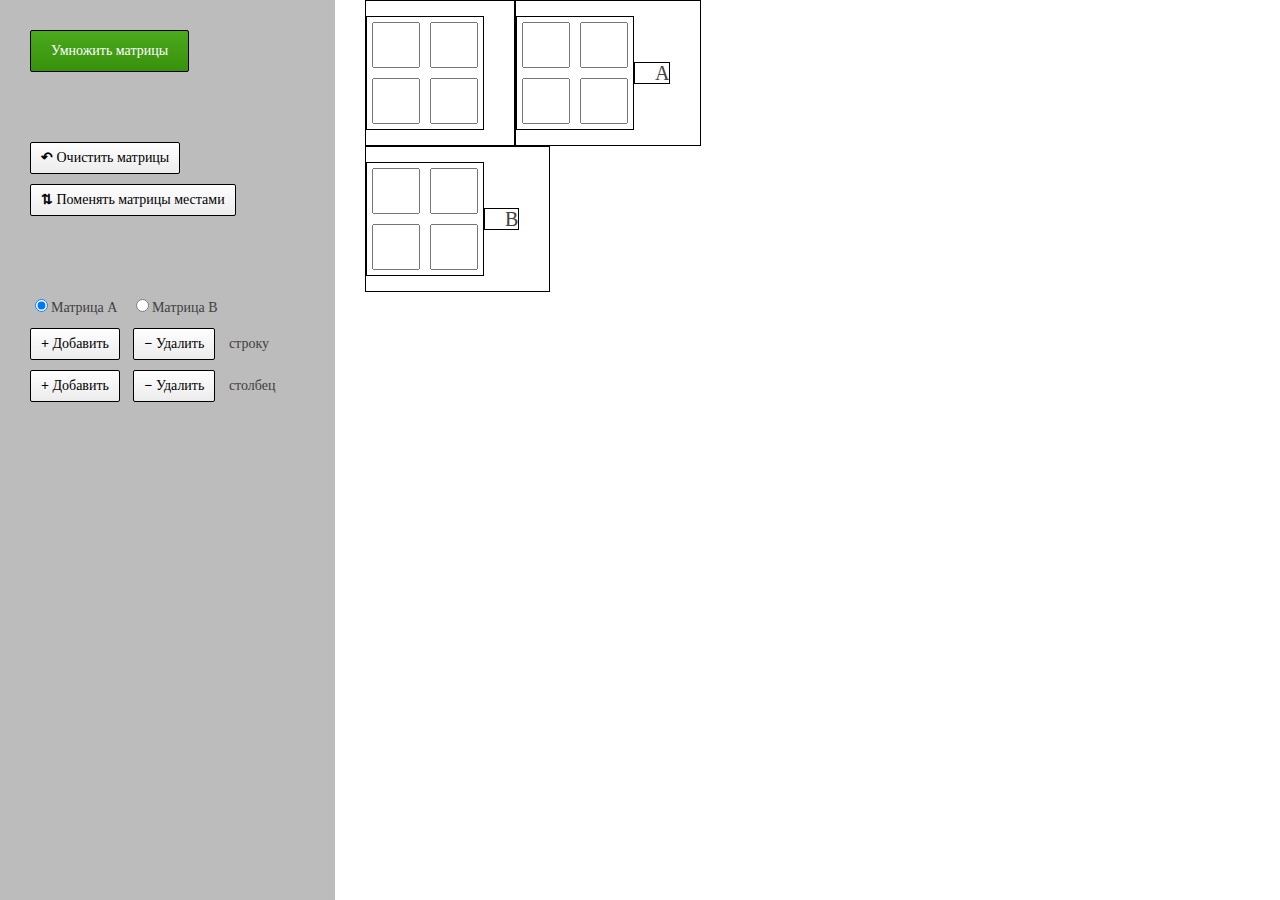
==== index.html @ a267a3c2 "init" ====
<!DOCTYPE html>
<!-- Версия 3 Javascript-->
<html>

<head>
    <link rel="stylesheet" href="styles/index.css">
    <script src="scripts/index.js"></script>
    <meta charset="utf-8">
</head>

<body>

<div class="page">
    <div class="matrix-menu
        matrix-menu--passive
        matrix-menu--active
        matrix-menu--error">
        <div class="matrix-menu__block">
        <button id="btn_1" class="matrix-menu__btn--result" onclick="result()">Умножить матрицы</button>
        </div>
        <div class="matrix-menu__block">
            <button id="btn_2" class="matrix-menu__btn"><b>&#8630;</b> Очистить матрицы</button>
            <br><button id="btn_3" class="matrix-menu__btn"><b>&#8645;</b> Поменять матрицы местами</button>
        </div>

        <div class="matrix-menu__block">
            <div class="matrix-menu__title"><label><input type="radio" name="matrix" value="A" checked>Матрица A</label></div>
            <div class="matrix-menu__title"><label><input type="radio" name="matrix" value="B">Матрица B</label></div>
            <br><button id="btn_4" class="matrix-menu__btn"><b>&plus;</b> Добавить</button>
            <button id="btn_5" class="matrix-menu__btn"><b>&minus;</b> Удалить</button>
            <div class="matrix-menu__title">строку</div>
            <br><button id="btn_6" class="matrix-menu__btn"><b>&plus;</b> Добавить</button>
            <button id="btn_7" class="matrix-menu__btn"><b>&minus;</b> Удалить</button>
            <div class="matrix-menu__title">столбец</div>
        </div>
    </div>

    <div class="matrix-list">
        <div class="matrix-conteiner matrix-conteiner--C">
            <div id="blck_C" class="matrix matrix--C">
                <input class="matrix-item__num" type="text"><input class="matrix-item__num" type="text">
                <br><input class="matrix-item__num" type="text"><input class="matrix-item__num" type="text"></div>
        </div>
        <div class="matrix-conteiner matrix-conteiner--A">
            <div id="blck_A" class="matrix matrix--A">
                <input class="matrix-item__num" type="text"><input class="matrix-item__num" type="text">
                <br><input class="matrix-item__num" type="text"><input class="matrix-item__num" type="text"></div>
            <div class="matrix-title">A</div>
        </div>
        <br><div class="matrix-conteiner matrix-conteiner--B">
            <div id="blck_B" class="matrix matrix--B">
                <input class="matrix-item__num" type="text"><input class="matrix-item__num" type="text">
                <br><input class="matrix-item__num" type="text"><input class="matrix-item__num" type="text"></div>
            <div class="matrix-title">B</div>
        </div>
    </div>
</div>

</body>
</html>
---- styles/index.css ----
body
{
    background: white;
    font:14px "Segoe UI";
    color: #404040;
    line-height: 20px;
    width: 100%;
    height: 100%;
    margin: 0;
}

.page{

}

.matrix-menu
{
    display: inline-block;
    position:absolute;
    top: 0;
    left: 0;
    width: 335px;
    height: 100%;
}
/*
.matrix-menu--active
{
    background: #5199db;
}
.matrix-menu--error
{
    background: #f6c1c0;
}
*/
.matrix-menu--passive
{
    background: #bcbcbc;
}

.matrix-menu__block
{
    padding: 30px 30px 40px 30px;
}

.matrix-menu__btn
{
    display: inline-block;
    border: 1px solid black;
    background-color: #f2f2f2;
    padding: 5px 10px;
    border-radius: 2px;
    margin-bottom: 10px;
    margin-right: 10px;
    background: linear-gradient(to bottom, #fefefe, #ececec);
    font:14px "Segoe UI";
    line-height: 20px;
}

.matrix-menu__btn--result
{
    display: inline-block;
    border: 1px solid black;
    background-color: #f2f2f2;
    background: linear-gradient(to bottom, #4ba91d, #38920c);
    padding: 10px 20px;
    border-radius: 2px;
    color: white;
    font:14px "Segoe UI";
    line-height: 20px;
}

.matrix-menu__title
{
    display: inline-block;
    padding-right: 10px;
    padding-bottom: 10px;
}

.matrix-menu__btn:hover
{
    background: #dfdfdf;
    background: linear-gradient(to bottom, #f2f2f2, #dfdfdf);
}

.matrix-menu__btn--result:hover
{
    background: #317f0b;
    background: linear-gradient(to bottom, #3b8d13, #317f0b);
}

.matrix-menu__btn:active
{
    background: #d9d9d9;
    border: 1px solid black;
}

.matrix-menu__btn--result:active
{
    background: #30760d;
    border: 1px solid black;
}

.matrix-menu__btn:focus,
.matrix-menu__btn--result:focus
{
    border:1px solid #5199db;
}


.matrix-list
{
    position:absolute;
    display: inline-block;
    left: 365px;
    font-size: 0;
}
.matrix-conteiner
{
    display: inline-block;
    padding: 15px 30px 15px 0;
    border: 1px solid black;
    line-height: 1;
}

.matrix-conteiner--C
{
}

.matrix-conteiner--A
{

}

.matrix-conteiner--B
{

}

.matrix-item__num
{
    line-height: 40px;
    width:40px;
    margin: 5px;
}

.matrix
{
    display: inline-block;
    border: 1px solid black;
    font-size: 0px;
    vertical-align: middle;
}

.matrix-title
{
    display: inline-block;
    border: 1px solid black;
    font-size: 20px;
    padding-left: 20px;
    vertical-align: middle;
}
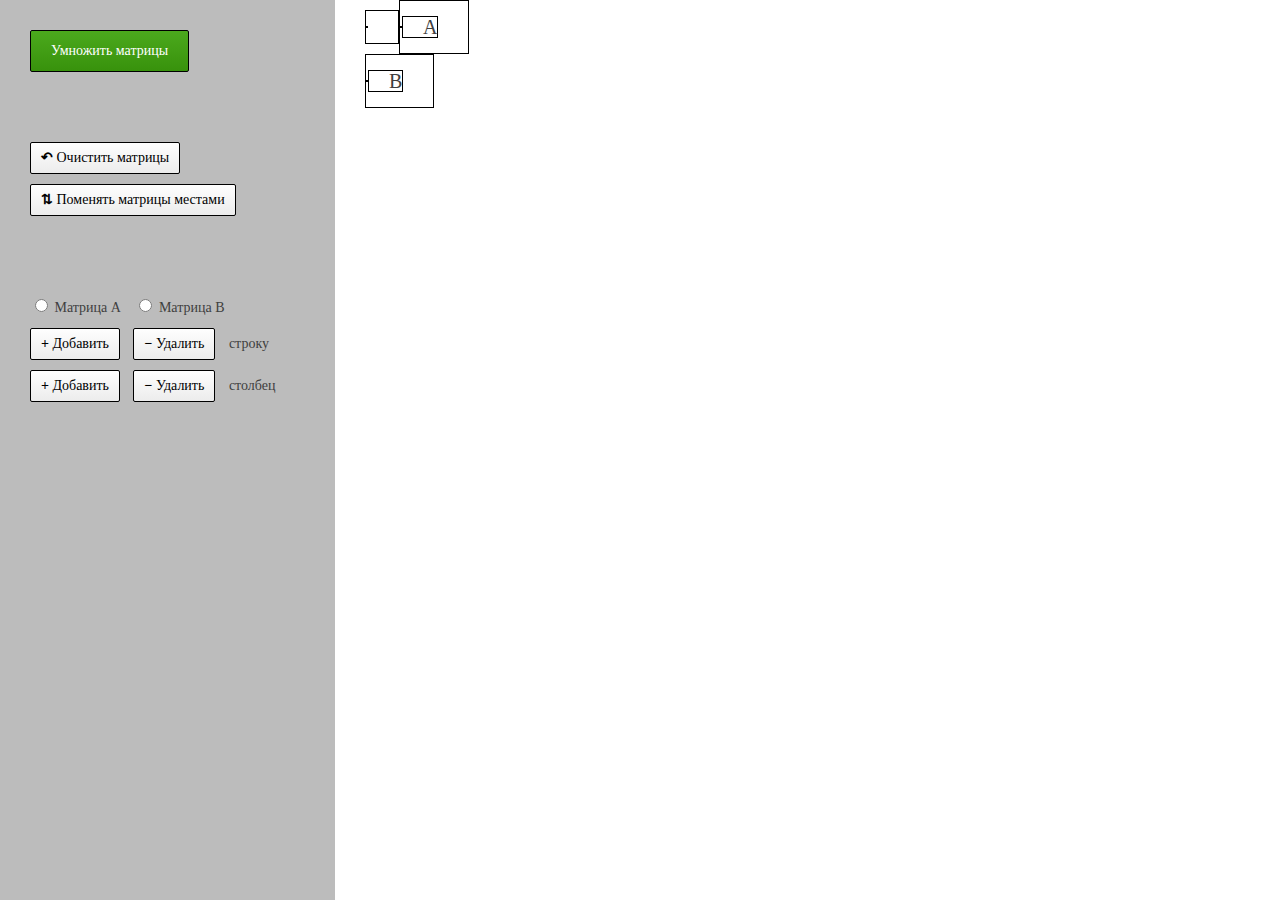
==== commit 40ed65da: "Очищены блоки матриц, Добавлены действия для кнопок Добавить и Удалить, Добавлена обработка смены ра" ====
--- a/index.html
+++ b/index.html
@@ -1,10 +1,8 @@
 <!DOCTYPE html>
-<!-- Версия 3 Javascript-->
 <html>
 
 <head>
     <link rel="stylesheet" href="styles/index.css">
-    <script src="scripts/index.js"></script>
     <meta charset="utf-8">
 </head>
 
@@ -24,37 +22,46 @@
         </div>
 
         <div class="matrix-menu__block">
-            <div class="matrix-menu__title"><label><input type="radio" name="matrix" value="A" checked>Матрица A</label></div>
-            <div class="matrix-menu__title"><label><input type="radio" name="matrix" value="B">Матрица B</label></div>
-            <br><button id="btn_4" class="matrix-menu__btn"><b>&plus;</b> Добавить</button>
-            <button id="btn_5" class="matrix-menu__btn"><b>&minus;</b> Удалить</button>
+            <div class="matrix-menu__title">
+                <label>
+                    <input type="radio" name="chmatrix" value="matrixA" onclick="app.changeCurrentActiveMatrixHandler(this)">
+                    Матрица A
+                </label>
+            </div>
+            <div class="matrix-menu__title">
+                <label>
+                    <input type="radio" name="chmatrix" value="matrixB" onclick="app.changeCurrentActiveMatrixHandler(this)">
+                    Матрица B
+                </label>
+            </div>
+            <br>
+            <button id="btn_4" class="matrix-menu__btn" onclick="app.currentActiveMatrix.addRow()"><b>&plus;</b> Добавить</button>
+            <button id="btn_5" class="matrix-menu__btn" onclick="app.currentActiveMatrix.delRow()"><b>&minus;</b> Удалить</button>
             <div class="matrix-menu__title">строку</div>
-            <br><button id="btn_6" class="matrix-menu__btn"><b>&plus;</b> Добавить</button>
-            <button id="btn_7" class="matrix-menu__btn"><b>&minus;</b> Удалить</button>
+            <br>
+            <button id="btn_6" class="matrix-menu__btn" onclick="app.currentActiveMatrix.addCol()"><b>&plus;</b> Добавить</button>
+            <button id="btn_7" class="matrix-menu__btn" onclick="app.currentActiveMatrix.delCol()"><b>&minus;</b> Удалить</button>
             <div class="matrix-menu__title">столбец</div>
         </div>
     </div>
 
     <div class="matrix-list">
         <div class="matrix-conteiner matrix-conteiner--C">
-            <div id="blck_C" class="matrix matrix--C">
-                <input class="matrix-item__num" type="text"><input class="matrix-item__num" type="text">
-                <br><input class="matrix-item__num" type="text"><input class="matrix-item__num" type="text"></div>
+            <div id="blck_C" class="matrix matrix--C"></div>
         </div>
         <div class="matrix-conteiner matrix-conteiner--A">
-            <div id="blck_A" class="matrix matrix--A">
-                <input class="matrix-item__num" type="text"><input class="matrix-item__num" type="text">
-                <br><input class="matrix-item__num" type="text"><input class="matrix-item__num" type="text"></div>
+            <div id="blck_A" class="matrix matrix--A"></div>
             <div class="matrix-title">A</div>
         </div>
         <br><div class="matrix-conteiner matrix-conteiner--B">
-            <div id="blck_B" class="matrix matrix--B">
-                <input class="matrix-item__num" type="text"><input class="matrix-item__num" type="text">
-                <br><input class="matrix-item__num" type="text"><input class="matrix-item__num" type="text"></div>
+            <div id="blck_B" class="matrix matrix--B"></div>
             <div class="matrix-title">B</div>
         </div>
     </div>
 </div>
 
+<script src="scripts/viewmodels/matrix.js"></script>
+<script src="scripts/viewmodels/application.js"></script>
+<script src="scripts/index.js"></script>
 </body>
 </html>
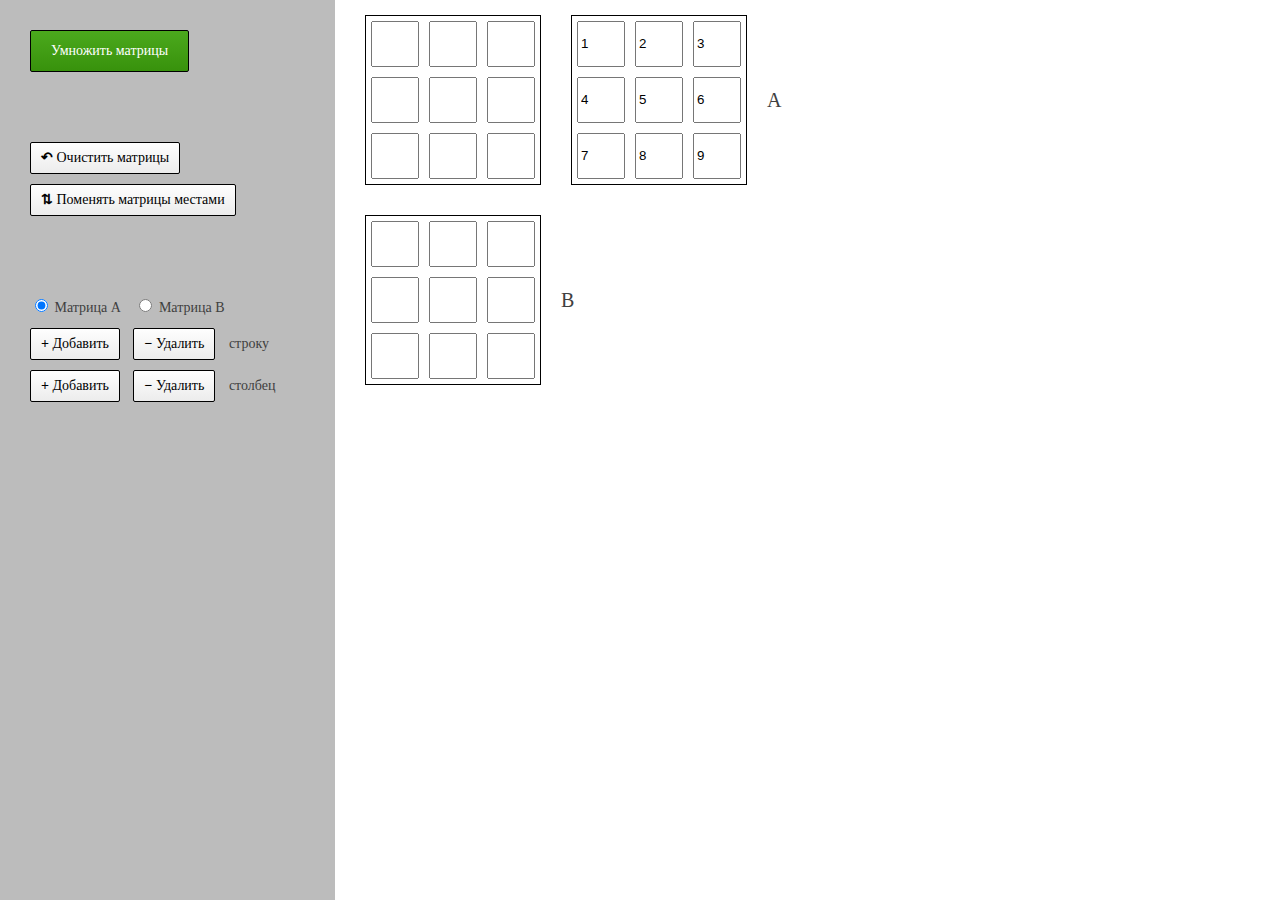
==== commit 735a1c3e: "Добавлены события онклик дли кнопок Умножение и Очистка мариц" ====
--- a/index.html
+++ b/index.html
@@ -14,10 +14,10 @@
         matrix-menu--active
         matrix-menu--error">
         <div class="matrix-menu__block">
-        <button id="btn_1" class="matrix-menu__btn--result" onclick="result()">Умножить матрицы</button>
+        <button id="btn_1" class="matrix-menu__btn--result" onclick="app.btnMultMatrixHandler()">Умножить матрицы</button>
         </div>
         <div class="matrix-menu__block">
-            <button id="btn_2" class="matrix-menu__btn"><b>&#8630;</b> Очистить матрицы</button>
+            <button id="btn_2" class="matrix-menu__btn" onclick="app.btnClearMatrix()"><b>&#8630;</b> Очистить матрицы</button>
             <br><button id="btn_3" class="matrix-menu__btn"><b>&#8645;</b> Поменять матрицы местами</button>
         </div>
 
--- a/styles/index.css
+++ b/styles/index.css
@@ -118,7 +118,6 @@
 {
     display: inline-block;
     padding: 15px 30px 15px 0;
-    border: 1px solid black;
     line-height: 1;
 }
 
@@ -154,7 +153,6 @@
 .matrix-title
 {
     display: inline-block;
-    border: 1px solid black;
     font-size: 20px;
     padding-left: 20px;
     vertical-align: middle;
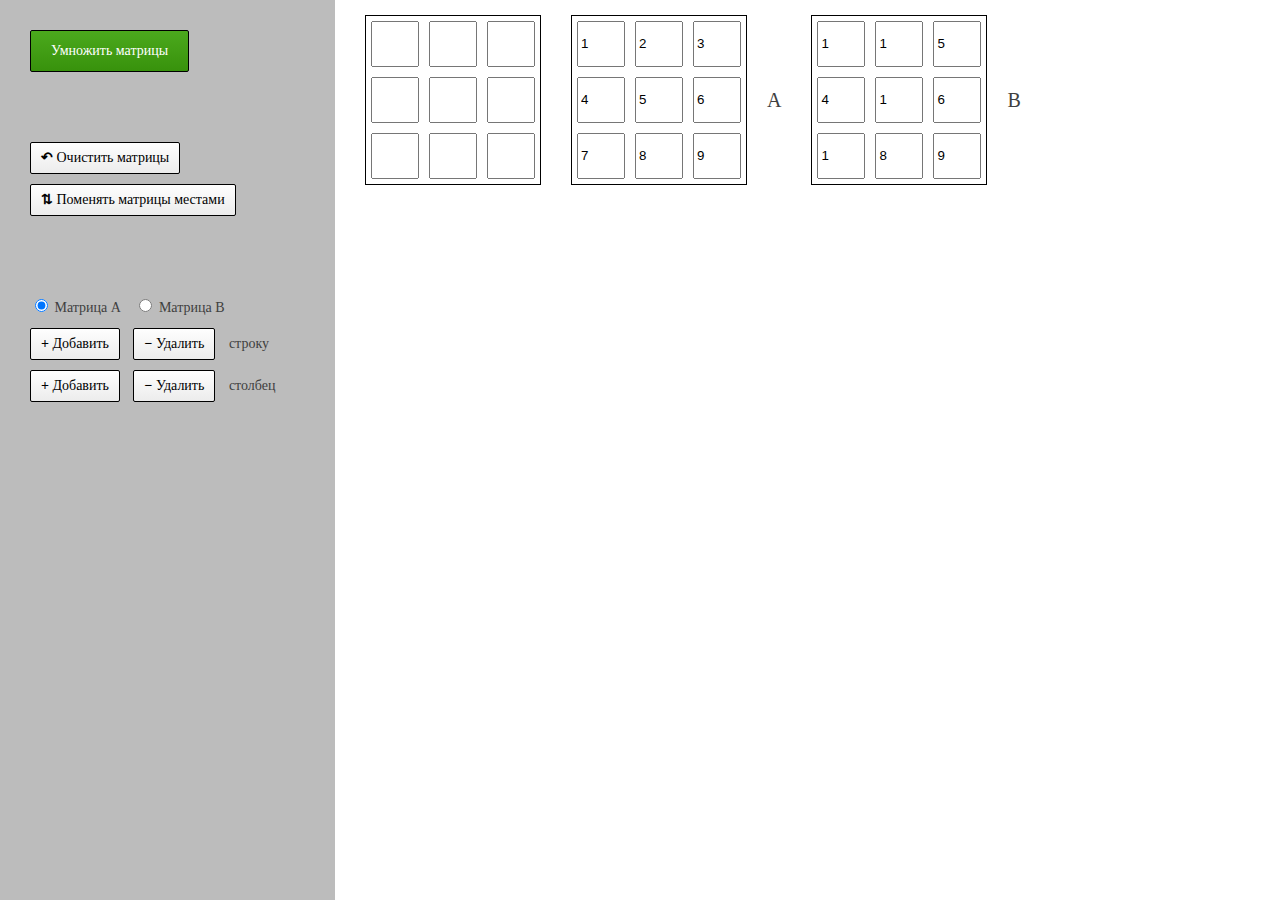
==== commit 97eb3f48: "Добавлена обработка кнопки поменять матрицы местами" ====
--- a/index.html
+++ b/index.html
@@ -18,7 +18,7 @@
         </div>
         <div class="matrix-menu__block">
             <button id="btn_2" class="matrix-menu__btn" onclick="app.btnClearMatrix()"><b>&#8630;</b> Очистить матрицы</button>
-            <br><button id="btn_3" class="matrix-menu__btn"><b>&#8645;</b> Поменять матрицы местами</button>
+            <br><button id="btn_3" class="matrix-menu__btn" onclick="MatrixViewModel.change_Matrix()"><b>&#8645;</b> Поменять матрицы местами</button>
         </div>
 
         <div class="matrix-menu__block">
@@ -49,11 +49,11 @@
         <div class="matrix-conteiner matrix-conteiner--C">
             <div id="blck_C" class="matrix matrix--C"></div>
         </div>
-        <div class="matrix-conteiner matrix-conteiner--A">
+        <div id="blck_mat_A" class="matrix-conteiner matrix-conteiner--A">
             <div id="blck_A" class="matrix matrix--A"></div>
             <div class="matrix-title">A</div>
         </div>
-        <br><div class="matrix-conteiner matrix-conteiner--B">
+        <div id="blck_mat_B" class="matrix-conteiner matrix-conteiner--B">
             <div id="blck_B" class="matrix matrix--B"></div>
             <div class="matrix-title">B</div>
         </div>
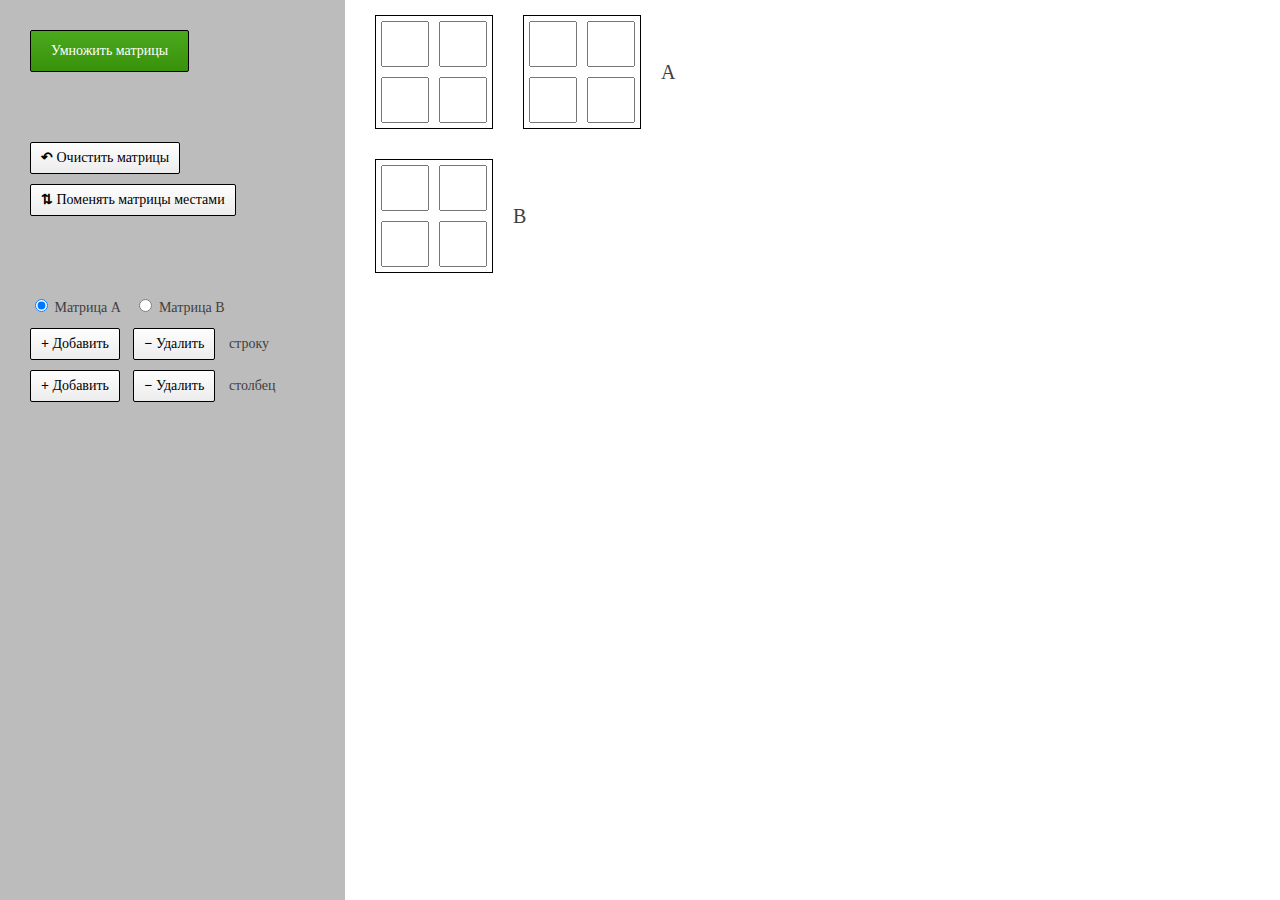
==== commit 5bb90759: "Корректировка" ====
--- a/index.html
+++ b/index.html
@@ -18,7 +18,7 @@
         </div>
         <div class="matrix-menu__block">
             <button id="btn_2" class="matrix-menu__btn" onclick="app.btnClearMatrix()"><b>&#8630;</b> Очистить матрицы</button>
-            <br><button id="btn_3" class="matrix-menu__btn" onclick="MatrixViewModel.change_Matrix()"><b>&#8645;</b> Поменять матрицы местами</button>
+            <br><button id="btn_3" class="matrix-menu__btn" onclick="btn_change()"><b>&#8645;</b> Поменять матрицы местами</button>
         </div>
 
         <div class="matrix-menu__block">
@@ -53,7 +53,9 @@
             <div id="blck_A" class="matrix matrix--A"></div>
             <div class="matrix-title">A</div>
         </div>
+        <br>
         <div id="blck_mat_B" class="matrix-conteiner matrix-conteiner--B">
+
             <div id="blck_B" class="matrix matrix--B"></div>
             <div class="matrix-title">B</div>
         </div>
--- a/styles/index.css
+++ b/styles/index.css
@@ -19,7 +19,7 @@
     position:absolute;
     top: 0;
     left: 0;
-    width: 335px;
+    width: 345px;
     height: 100%;
 }
 /*
@@ -111,35 +111,23 @@
 {
     position:absolute;
     display: inline-block;
-    left: 365px;
+    left: 375px;
     font-size: 0;
 }
 .matrix-conteiner
 {
     display: inline-block;
     padding: 15px 30px 15px 0;
-    line-height: 1;
+    line-height: 20px;
 }
 
-.matrix-conteiner--C
-{
-}
-
-.matrix-conteiner--A
-{
-
-}
-
-.matrix-conteiner--B
-{
-
-}
 
 .matrix-item__num
 {
     line-height: 40px;
     width:40px;
     margin: 5px;
+    
 }
 
 .matrix
